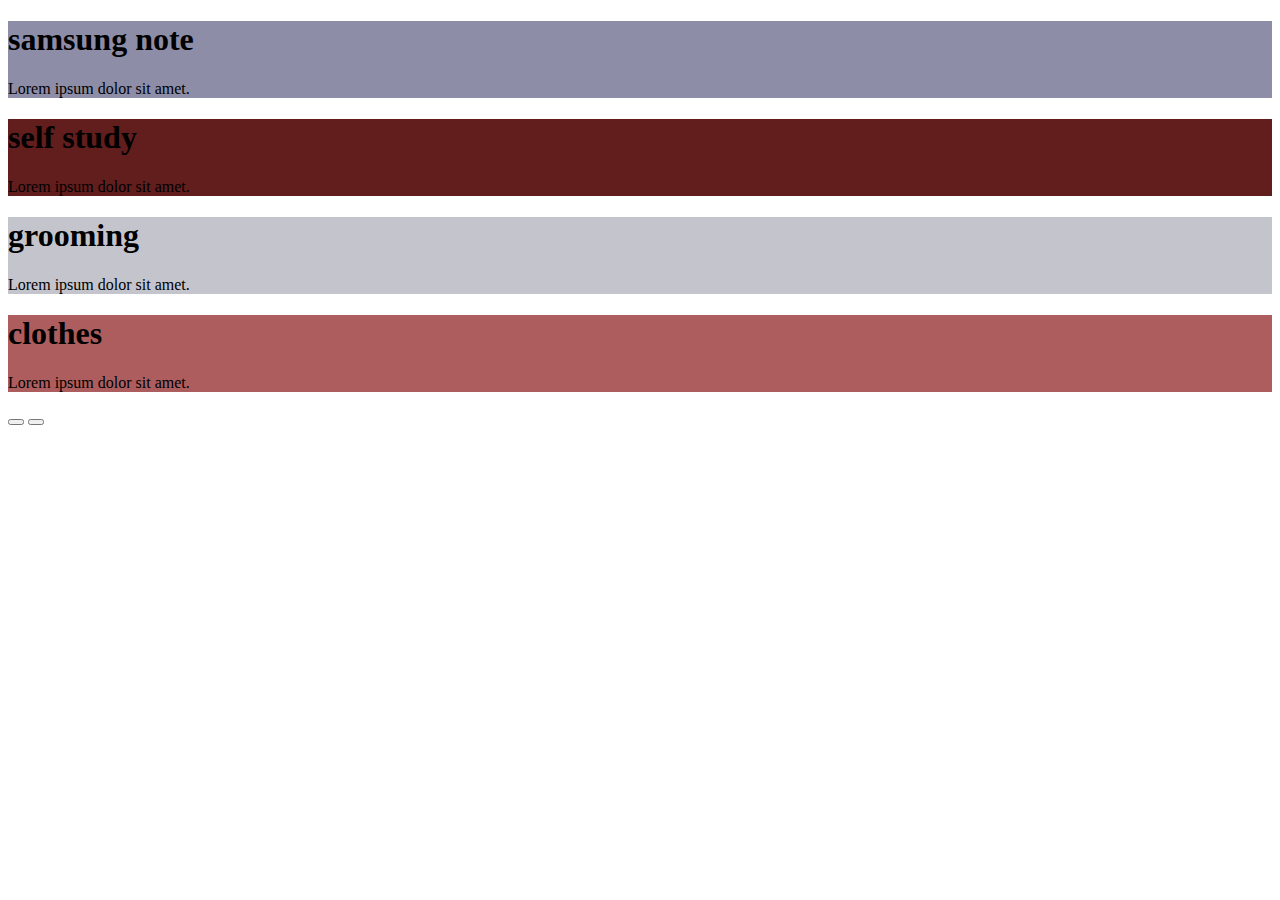
==== index.html @ 4d830715 "Update and rename index.html.html to index.html" ====
<!DOCTYPE html>
<html lang="en">
<head>
    <meta charset="UTF-8">
    <meta http-equiv="X-UA-Compatible" content="IE=edge">
    <meta name="viewport" content="width=device-width, initial-scale=1.0">
    <title>Document</title>
    <link rel="stylesheet" href="https://cdnjs.cloudflare.com/ajax/libs/font-awesome/6.4.0/css/all.min.css" integrity="sha512-iecdLmaskl7CVkqkXNQ/ZH/XLlvWZOJyj7Yy7tcenmpD1ypASozpmT/E0iPtmFIB46ZmdtAc9eNBvH0H/ZpiBw==" crossorigin="anonymous" referrerpolicy="no-referrer" />
    <link rel="stylesheet" href="project3.css">
    <script src="project3.js" defer></script>
</head>
<body>
    <div class="slider-container">
        <div class="left-side">
            <div style="background-color:rgb(141, 141, 168);">
                <h1>samsung note</h1>
                <p>Lorem ipsum dolor sit amet.</p>

            </div>
            <div style="background-color: rgb(98, 29, 29);">
                <h1>self study</h1>
                <p>Lorem ipsum dolor sit amet.</p>

            </div>
            <div style="background-color:rgb(196, 196, 205)  ;">
                <h1>grooming</h1>
                <p>Lorem ipsum dolor sit amet.</p>

            </div>
            <div style="background-color:rgb(173, 93, 93) ;">
                <h1>clothes</h1>
                <p>Lorem ipsum dolor sit amet.</p>

            </div>
        </div>
        <div class="right-side">
            <div style="background-image:url(box1_image.jpg)"></div>
            <div style="background-image:url(box2_image.jpg)"></div>
            <div style="background-image:url(box3_image.jpg)"></div>
            <div style="background-image:url(box4_image.jpg)"></div>
        </div>
        <div class="action-buttons">
            <button class="down-button">
                <i class="fas fa-arrow-down"></i>
            </button>
            <button class="up-button">
                <i class="fas fa-arrow-up"></i>
            </button>
        </div>
    </div>
</body>
</html>
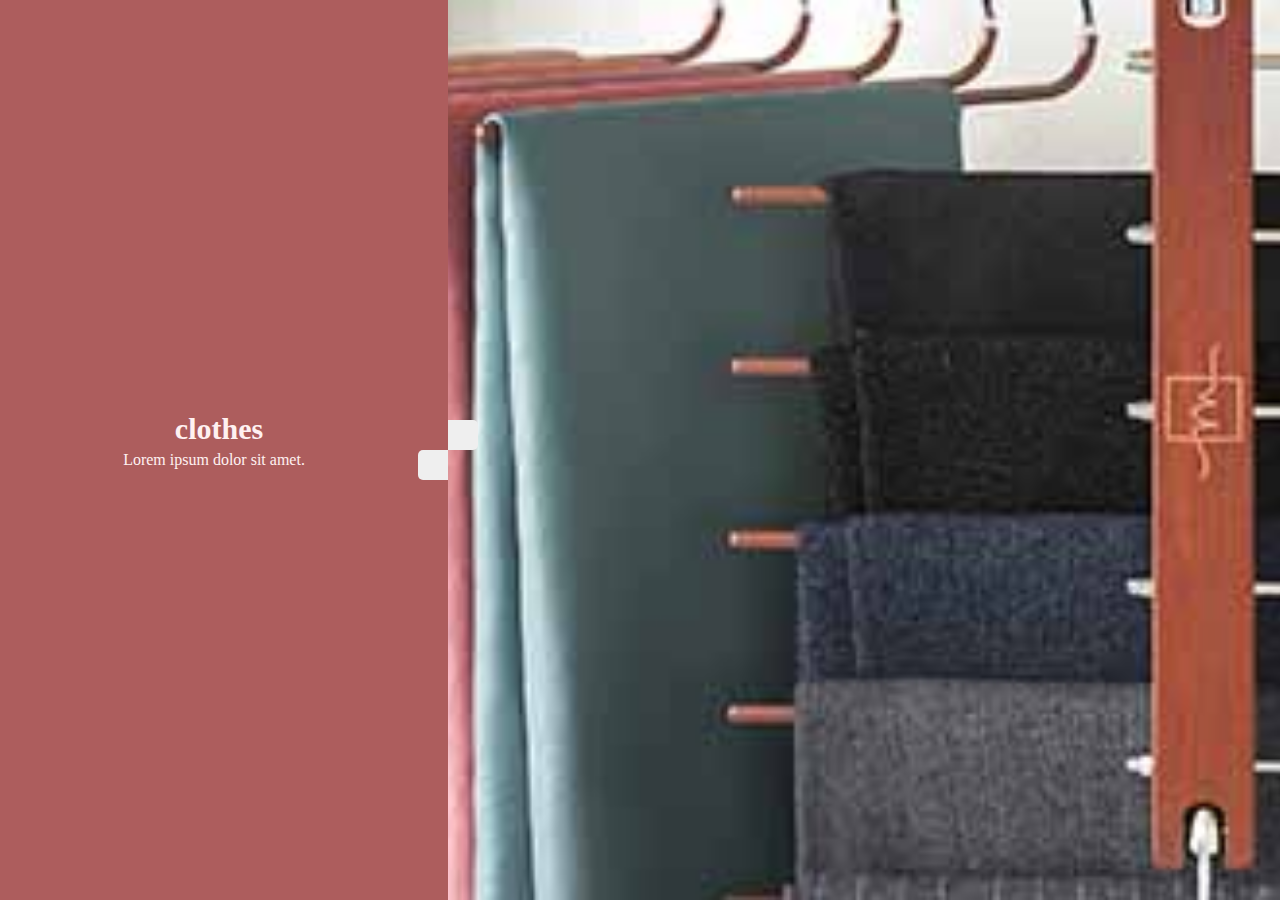
==== commit 7bb96047: "Update index.html" ====
--- a/index.html
+++ b/index.html
@@ -6,8 +6,8 @@
     <meta name="viewport" content="width=device-width, initial-scale=1.0">
     <title>Document</title>
     <link rel="stylesheet" href="https://cdnjs.cloudflare.com/ajax/libs/font-awesome/6.4.0/css/all.min.css" integrity="sha512-iecdLmaskl7CVkqkXNQ/ZH/XLlvWZOJyj7Yy7tcenmpD1ypASozpmT/E0iPtmFIB46ZmdtAc9eNBvH0H/ZpiBw==" crossorigin="anonymous" referrerpolicy="no-referrer" />
-    <link rel="stylesheet" href="project3.css">
-    <script src="project3.js" defer></script>
+    <link rel="stylesheet" href="project2.css">
+    <script src="project2.js" defer></script>
 </head>
 <body>
     <div class="slider-container">
--- a/project2.css
+++ b/project2.css
@@ -0,0 +1,96 @@
+*{
+    box-sizing: border-box;
+    margin: 0;
+    padding: 0;
+}
+
+body{
+    height: 100vh;
+}
+
+
+.slider-container{
+    position: relative;
+    overflow: hidden;
+    width: 100vw;
+    height: 100vh;
+}
+
+.left-side{
+    height: 100%;
+    width: 35%;
+    position: absolute;
+    top: 0;
+    left: 0;
+    transition: transform .5s ease-in-out;
+}
+
+.left-side>div{
+    height: 100%;
+    width: 100%;
+    display: flex;
+    flex-direction: column;
+    align-items: center;
+    justify-content: center;
+    color: rgb(255, 241, 241);
+} 
+
+.left-side h1{
+    font-size: 30px;
+    margin-bottom: 5px;
+    margin-top: -20px;
+    margin-left: -10px;
+}
+
+.left-side p{
+    margin-left: -20px;
+}
+
+
+.right-side{
+    height: 100%;
+    position: absolute;
+    top: 0;
+    left: 35%;
+    width: 65%;
+    transition: transform .5s ease-in-out;
+}
+
+.right-side>div{
+    background-repeat: no-repeat;
+    background-size: cover;
+    background-position: center center;
+    width: 100%;
+    height: 100%;
+
+
+
+}
+
+button{
+   padding: 15px;
+   cursor: pointer;
+   border: none;   
+}
+
+button:hover{
+    background-color: rgb(228, 199, 155);
+}
+
+.slider-container .action-buttons button{
+    position: absolute;
+    left: 35%;
+    top: 50%;
+    z-index: 2;
+}
+
+.slider-container .action-buttons .down-button{
+    transform: translateX(-100%);
+    border-top-left-radius: 5px;
+    border-bottom-left-radius: 5px;
+}
+.slider-container .action-buttons .up-button{
+    transform: translateY(-100%);
+    border-top-right-radius: 5px;
+    border-bottom-right-radius: 5px;
+}
